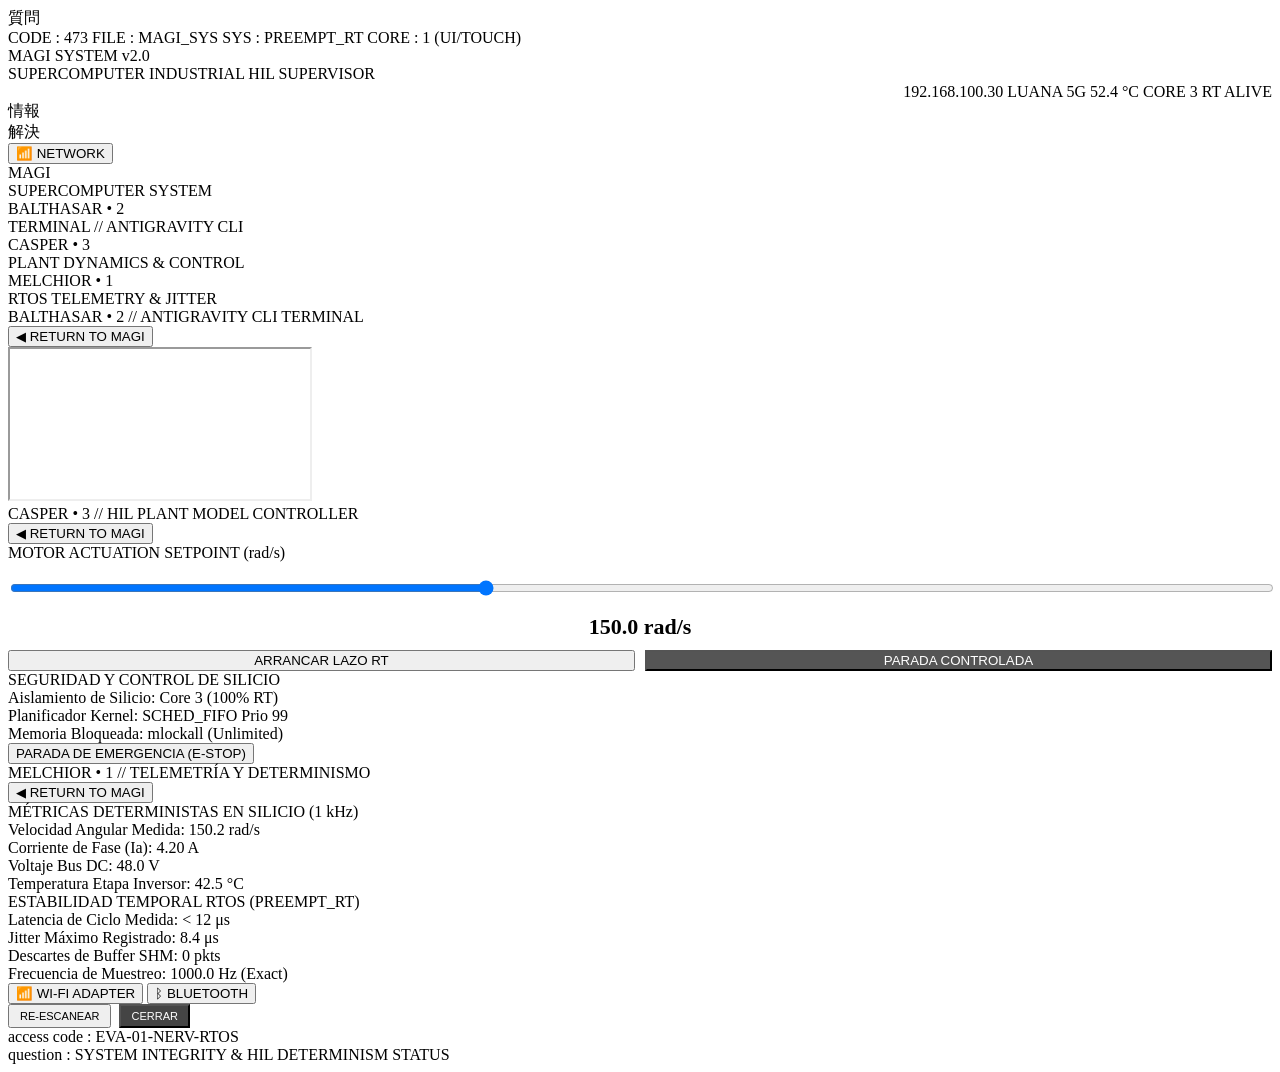
==== Digital_Twin_Workspace/home_alonso/hil_workstation/05_hmi_display/templates/index.html @ 237431b3 "feat(digital-twin): add etc configuration and home directory snapshots - etc/: NetworkManager, syste" ====
﻿<!DOCTYPE html>
<html lang="es">
<head>
    <meta charset="UTF-8">
    <meta name="viewport" content="width=1024, height=600, initial-scale=1.0, maximum-scale=1.0, user-scalable=no">
    <title>MAGI SYSTEM - HMI KIOSK</title>
    <link rel="stylesheet" href="/static/css/magi.css">
</head>
<body>

    <!-- ====================================================================
         MAGI HEADER
         ==================================================================== -->
    <header id="magi-header">
        <div class="header-left">
            <div class="header-jp-tag">質問</div>
            <div class="header-tech-info">
                <span>CODE : 473</span>
                <span>FILE : MAGI_SYS</span>
                <span>SYS  : PREEMPT_RT</span>
                <span>CORE : 1 (UI/TOUCH)</span>
            </div>
        </div>

        <div class="header-center">
            <div class="system-title">MAGI SYSTEM v2.0</div>
            <div class="system-subtitle">SUPERCOMPUTER INDUSTRIAL HIL SUPERVISOR</div>
        </div>

        <div class="header-right">
            <div class="header-tech-info" style="text-align: right;">
                <span id="status-ip">192.168.100.30</span>
                <span id="status-wifi-ssid">LUANA 5G</span>
                <span id="status-cpu-temp">52.4 °C</span>
                <span id="status-rt-core" style="color: var(--magi-green);">CORE 3 RT ALIVE</span>
            </div>
            <div class="info-box">情報</div>
            <div class="header-jp-tag-right">解決</div>
            <button id="btn-open-network" class="btn-network-top">📶 NETWORK</button>
        </div>
    </header>

    <!-- Double Header Line -->
    <div class="divider-double">
        <div class="line-orange"></div>
        <div class="line-green"></div>
    </div>

    <!-- ====================================================================
         MAIN MAGI OVERVIEW (TRIANGULAR PODS)
         ==================================================================== -->
    <main id="magi-main-view">
        <!-- Central Negative Space MAGI Logo -->
        <div class="magi-center-logo">
            <div class="magi-title">MAGI</div>
            <div class="magi-subtitle">SUPERCOMPUTER SYSTEM</div>
        </div>

        <!-- Pod 2: BALTHASAR • 2 (Top Center - AntiGravity Terminal) -->
        <div id="pod-balthasar" class="magi-pod">
            <div class="pod-name">BALTHASAR • 2</div>
            <div class="pod-subtext">TERMINAL // ANTIGRAVITY CLI</div>
        </div>

        <!-- Pod 3: CASPER • 3 (Bottom Left - Plant Emulation) -->
        <div id="pod-casper" class="magi-pod">
            <div class="pod-name">CASPER • 3</div>
            <div class="pod-subtext">PLANT DYNAMICS & CONTROL</div>
        </div>

        <!-- Pod 1: MELCHIOR • 1 (Bottom Right - Real-Time Telemetry) -->
        <div id="pod-melchior" class="magi-pod">
            <div class="pod-name">MELCHIOR • 1</div>
            <div class="pod-subtext">RTOS TELEMETRY & JITTER</div>
        </div>
    </main>

    <!-- ====================================================================
         SUBVIEW: BALTHASAR • 2 (ANTIGRAVITY CLI COCKPIT)
         ==================================================================== -->
    <section id="subview-balthasar" class="magi-subview">
        <div class="subview-header">
            <div class="subview-title">BALTHASAR • 2 // ANTIGRAVITY CLI TERMINAL</div>
            <button class="btn-return-magi">◀ RETURN TO MAGI</button>
        </div>
        <div class="subview-content" style="padding: 0;">
            <iframe id="terminal-frame" src="about:blank"></iframe>
        </div>
    </section>

    <!-- ====================================================================
         SUBVIEW: CASPER • 3 (PLANT DYNAMICS & CONTROL)
         ==================================================================== -->
    <section id="subview-casper" class="magi-subview">
        <div class="subview-header">
            <div class="subview-title">CASPER • 3 // HIL PLANT MODEL CONTROLLER</div>
            <button class="btn-return-magi">◀ RETURN TO MAGI</button>
        </div>
        <div class="subview-content">
            <div class="eva-grid-2">
                <div class="eva-card">
                    <div class="eva-card-title">MOTOR ACTUATION SETPOINT (rad/s)</div>
                    <div style="padding: 10px 0;">
                        <input type="range" id="speed-slider" min="0" max="400" value="150" style="width: 100%; height: 28px; accent-color: var(--magi-orange);" oninput="document.getElementById('slider-val-disp').innerText = this.value + ' rad/s'">
                        <div id="slider-val-disp" style="text-align: center; font-size: 22px; font-weight: bold; color: var(--magi-orange); margin-top: 8px;">150.0 rad/s</div>
                    </div>
                    <div style="display: flex; gap: 10px;">
                        <button id="btn-motor-enable" class="eva-btn-action" style="flex: 1;">ARRANCAR LAZO RT</button>
                        <button id="btn-motor-stop" class="eva-btn-action" style="flex: 1; background: #555; color: #FFF;">PARADA CONTROLADA</button>
                    </div>
                </div>

                <div class="eva-card">
                    <div class="eva-card-title">SEGURIDAD Y CONTROL DE SILICIO</div>
                    <div class="eva-metric"><span>Aislamiento de Silicio:</span> <span class="metric-val">Core 3 (100% RT)</span></div>
                    <div class="eva-metric"><span>Planificador Kernel:</span> <span class="metric-val">SCHED_FIFO Prio 99</span></div>
                    <div class="eva-metric"><span>Memoria Bloqueada:</span> <span class="metric-val">mlockall (Unlimited)</span></div>
                    <button id="btn-motor-estop" class="eva-btn-emergency">PARADA DE EMERGENCIA (E-STOP)</button>
                </div>
            </div>
        </div>
    </section>

    <!-- ====================================================================
         SUBVIEW: MELCHIOR • 1 (REAL-TIME TELEMETRY & JITTER)
         ==================================================================== -->
    <section id="subview-melchior" class="magi-subview">
        <div class="subview-header">
            <div class="subview-title">MELCHIOR • 1 // TELEMETRÍA Y DETERMINISMO</div>
            <button class="btn-return-magi">◀ RETURN TO MAGI</button>
        </div>
        <div class="subview-content">
            <div class="eva-grid-2">
                <div class="eva-card">
                    <div class="eva-card-title">MÉTRICAS DETERMINISTAS EN SILICIO (1 kHz)</div>
                    <div class="eva-metric"><span>Velocidad Angular Medida:</span> <span id="telem-speed" class="metric-val">150.2 rad/s</span></div>
                    <div class="eva-metric"><span>Corriente de Fase (Ia):</span> <span id="telem-current" class="metric-val">4.20 A</span></div>
                    <div class="eva-metric"><span>Voltaje Bus DC:</span> <span class="metric-val">48.0 V</span></div>
                    <div class="eva-metric"><span>Temperatura Etapa Inversor:</span> <span class="metric-val">42.5 °C</span></div>
                </div>

                <div class="eva-card">
                    <div class="eva-card-title">ESTABILIDAD TEMPORAL RTOS (PREEMPT_RT)</div>
                    <div class="eva-metric"><span>Latencia de Ciclo Medida:</span> <span id="telem-latency" class="metric-val">&lt; 12 μs</span></div>
                    <div class="eva-metric"><span>Jitter Máximo Registrado:</span> <span class="metric-val">8.4 μs</span></div>
                    <div class="eva-metric"><span>Descartes de Buffer SHM:</span> <span class="metric-val" style="color: var(--magi-green);">0 pkts</span></div>
                    <div class="eva-metric"><span>Frecuencia de Muestreo:</span> <span class="metric-val">1000.0 Hz (Exact)</span></div>
                </div>
            </div>
        </div>
    </section>

    <!-- ====================================================================
         MODAL: TACTICAL TOUCH NETWORK & BLUETOOTH MANAGER
         ==================================================================== -->
    <div id="network-modal">
        <div class="network-dialog">
            <div class="dialog-header">
                <div class="dialog-tabs">
                    <button id="tab-btn-wifi" class="tab-btn active">📶 WI-FI ADAPTER</button>
                    <button id="tab-btn-bt" class="tab-btn">ᛒ BLUETOOTH</button>
                </div>
                <div style="display: flex; gap: 8px;">
                    <button id="btn-rescan-wifi" class="eva-btn-action" style="padding: 4px 10px; font-size: 11px;">RE-ESCANEAR</button>
                    <button id="btn-close-network" class="eva-btn-action" style="padding: 4px 10px; font-size: 11px; background: #444; color: #FFF;">CERRAR</button>
                </div>
            </div>

            <div class="dialog-body">
                <!-- Section Wi-Fi -->
                <div id="section-wifi">
                    <!-- Password Input Prompt Box -->
                    <div id="wifi-connect-prompt" style="display: none; background: #181818; border: 1px solid var(--magi-orange); padding: 12px; border-radius: 4px; margin-bottom: 12px;">
                        <div style="font-weight: bold; color: var(--magi-orange); margin-bottom: 6px;">
                            CONECTAR A: <span id="connect-target-ssid" style="color: var(--text-white);"></span>
                        </div>
                        <div style="display: flex; gap: 8px;">
                            <input type="password" id="wifi-password-input" placeholder="Ingrese contraseña Wi-Fi..." style="flex: 1; padding: 10px; background: #000; border: 1px solid #444; color: #FFF; font-size: 16px; border-radius: 4px;">
                            <button id="btn-confirm-connect" class="eva-btn-action" style="padding: 10px 16px;">CONECTAR</button>
                            <button id="btn-cancel-connect" class="eva-btn-action" style="padding: 10px 14px; background: #444; color: #FFF;">CANCELAR</button>
                        </div>
                        <div id="wifi-connect-status" style="margin-top: 6px; font-size: 12px; font-family: monospace;"></div>
                    </div>

                    <div id="wifi-network-list" class="wifi-list">
                        <!-- Filled dynamically -->
                    </div>
                </div>

                <!-- Section Bluetooth -->
                <div id="section-bluetooth" style="display: none;">
                    <div id="bt-device-list" class="wifi-list">
                        <!-- Filled dynamically -->
                    </div>
                </div>
            </div>
        </div>
    </div>

    <!-- ====================================================================
         MAGI TACTICAL VIRTUAL KEYBOARD (TOUCH OSK)
         ==================================================================== -->
    <div id="magi-virtual-keyboard">
        <!-- Rendered dynamically by keyboard.js -->
    </div>

    <!-- Double Footer Line -->
    <div class="divider-double">
        <div class="line-green"></div>
        <div class="line-orange"></div>
    </div>

    <!-- ====================================================================
         MAGI FOOTER
         ==================================================================== -->
    <footer id="magi-footer">
        <div class="footer-box">
            <span class="footer-label">access code :</span>
            <span class="footer-value">EVA-01-NERV-RTOS</span>
        </div>
        <div class="footer-box">
            <span class="footer-label">question :</span>
            <span class="footer-value">SYSTEM INTEGRITY & HIL DETERMINISM STATUS</span>
        </div>
    </footer>

    <!-- Scripts -->
    <script src="/static/js/keyboard.js"></script>
    <script src="/static/js/network.js"></script>
    <script src="/static/js/magi.js"></script>
</body>
</html>
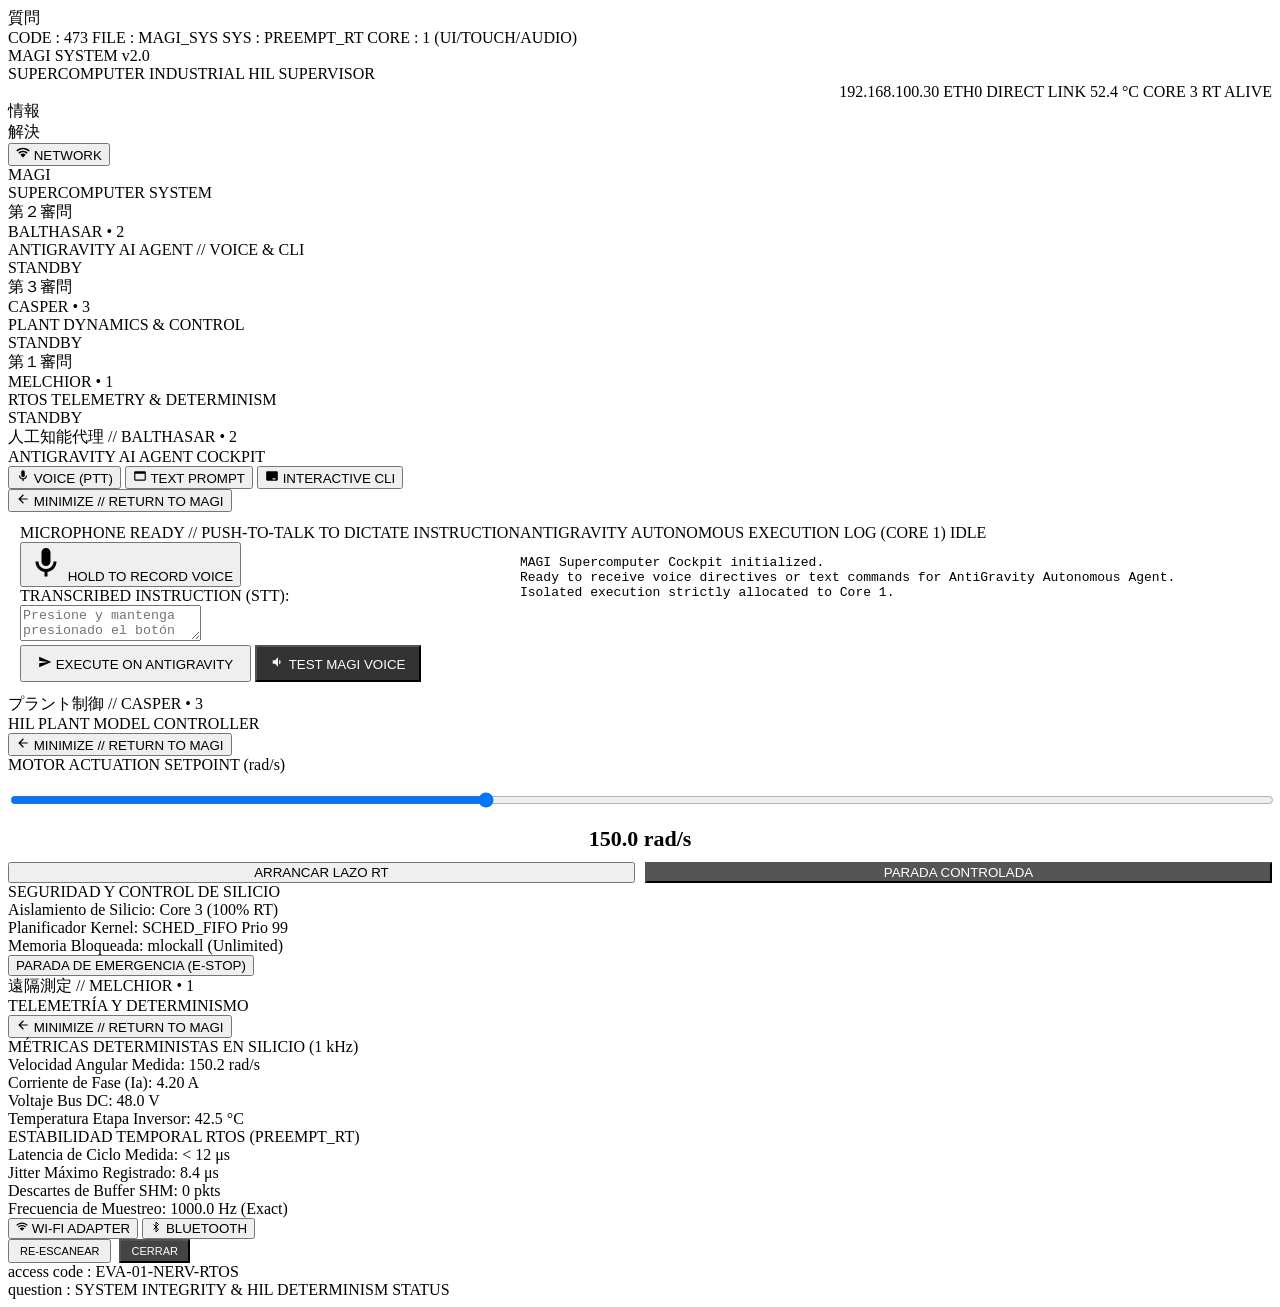
==== commit a96d73f5: "fix(ui): eradicate unicode tofu glyphs with inline NERV SVGs and CSS signal meters" ====
--- a/Digital_Twin_Workspace/home_alonso/hil_workstation/05_hmi_display/templates/index.html
+++ b/Digital_Twin_Workspace/home_alonso/hil_workstation/05_hmi_display/templates/index.html
@@ -1,4 +1,4 @@
-﻿<!DOCTYPE html>
+<!DOCTYPE html>
 <html lang="es">
 <head>
     <meta charset="UTF-8">
@@ -18,7 +18,7 @@
                 <span>CODE : 473</span>
                 <span>FILE : MAGI_SYS</span>
                 <span>SYS  : PREEMPT_RT</span>
-                <span>CORE : 1 (UI/TOUCH)</span>
+                <span>CORE : 1 (UI/TOUCH/AUDIO)</span>
             </div>
         </div>
 
@@ -30,13 +30,18 @@
         <div class="header-right">
             <div class="header-tech-info" style="text-align: right;">
                 <span id="status-ip">192.168.100.30</span>
-                <span id="status-wifi-ssid">LUANA 5G</span>
+                <span id="status-wifi-ssid">ETH0 DIRECT LINK</span>
                 <span id="status-cpu-temp">52.4 °C</span>
                 <span id="status-rt-core" style="color: var(--magi-green);">CORE 3 RT ALIVE</span>
             </div>
             <div class="info-box">情報</div>
             <div class="header-jp-tag-right">解決</div>
-            <button id="btn-open-network" class="btn-network-top">📶 NETWORK</button>
+            <button id="btn-open-network" class="btn-network-top">
+                <svg class="magi-svg-icon" viewBox="0 0 24 24" width="14" height="14" fill="currentColor">
+                    <path d="M12 3C7.5 3 3.4 4.8 0.4 7.8L2.2 9.6C4.8 7 8.2 5.5 12 5.5s7.2 1.5 9.8 4.1l1.8-1.8C20.6 4.8 16.5 3 12 3zm0 5C8.9 8 6 9.2 3.9 11.3l1.8 1.8C7.3 11.5 9.5 10.5 12 10.5s4.7 1 6.3 2.6l1.8-1.8C18 9.2 15.1 8 12 8zm0 5c-1.8 0-3.4.7-4.6 1.9l4.6 4.6 4.6-4.6C15.4 13.7 13.8 13 12 13z"/>
+                </svg>
+                NETWORK
+            </button>
         </div>
     </header>
 
@@ -50,41 +55,186 @@
          MAIN MAGI OVERVIEW (TRIANGULAR PODS)
          ==================================================================== -->
     <main id="magi-main-view">
-        <!-- Central Negative Space MAGI Logo -->
-        <div class="magi-center-logo">
+        <!-- Central Negative Space MAGI Logo & Consensus Banner -->
+        <div class="magi-center-logo" id="magi-center-display">
             <div class="magi-title">MAGI</div>
-            <div class="magi-subtitle">SUPERCOMPUTER SYSTEM</div>
-        </div>
-
-        <!-- Pod 2: BALTHASAR • 2 (Top Center - AntiGravity Terminal) -->
+            <div class="magi-subtitle" id="magi-system-status-text">SUPERCOMPUTER SYSTEM</div>
+            <div id="magi-debate-banner" class="magi-debate-banner" style="display: none;">
+                <div class="debate-status-title" id="debate-title-text">DELIBERATING</div>
+                <div class="debate-sync-meter">
+                    <div class="debate-sync-bar" id="debate-sync-progress"></div>
+                </div>
+                <div class="debate-verdict" id="debate-verdict-text">SYNCHRONIZING PODS...</div>
+            </div>
+        </div>
+
+        <!-- Pod 2: BALTHASAR • 2 (Top Center - AntiGravity AI Agent Cockpit) -->
         <div id="pod-balthasar" class="magi-pod">
-            <div class="pod-name">BALTHASAR • 2</div>
-            <div class="pod-subtext">TERMINAL // ANTIGRAVITY CLI</div>
-        </div>
-
-        <!-- Pod 3: CASPER • 3 (Bottom Left - Plant Emulation) -->
+            <div class="pod-inner-content">
+                <div class="pod-jp-header">第２審問</div>
+                <div class="pod-name">BALTHASAR • 2</div>
+                <div class="pod-subtext">ANTIGRAVITY AI AGENT // VOICE & CLI</div>
+                <div class="pod-status-badge" id="pod-status-balthasar">STANDBY</div>
+                <div class="pod-progress-box" id="progress-box-balthasar">
+                    <div class="pod-progress-fill" id="progress-fill-balthasar"></div>
+                </div>
+            </div>
+        </div>
+
+        <!-- Pod 3: CASPER • 3 (Bottom Left - Plant Emulation & Control) -->
         <div id="pod-casper" class="magi-pod">
-            <div class="pod-name">CASPER • 3</div>
-            <div class="pod-subtext">PLANT DYNAMICS & CONTROL</div>
-        </div>
-
-        <!-- Pod 1: MELCHIOR • 1 (Bottom Right - Real-Time Telemetry) -->
+            <div class="pod-inner-content">
+                <div class="pod-jp-header">第３審問</div>
+                <div class="pod-name">CASPER • 3</div>
+                <div class="pod-subtext">PLANT DYNAMICS & CONTROL</div>
+                <div class="pod-status-badge" id="pod-status-casper">STANDBY</div>
+                <div class="pod-progress-box" id="progress-box-casper">
+                    <div class="pod-progress-fill" id="progress-fill-casper"></div>
+                </div>
+            </div>
+        </div>
+
+        <!-- Pod 1: MELCHIOR • 1 (Bottom Right - Real-Time Telemetry & Jitter) -->
         <div id="pod-melchior" class="magi-pod">
-            <div class="pod-name">MELCHIOR • 1</div>
-            <div class="pod-subtext">RTOS TELEMETRY & JITTER</div>
+            <div class="pod-inner-content">
+                <div class="pod-jp-header">第１審問</div>
+                <div class="pod-name">MELCHIOR • 1</div>
+                <div class="pod-subtext">RTOS TELEMETRY & DETERMINISM</div>
+                <div class="pod-status-badge" id="pod-status-melchior">STANDBY</div>
+                <div class="pod-progress-box" id="progress-box-melchior">
+                    <div class="pod-progress-fill" id="progress-fill-melchior"></div>
+                </div>
+            </div>
         </div>
     </main>
 
     <!-- ====================================================================
-         SUBVIEW: BALTHASAR • 2 (ANTIGRAVITY CLI COCKPIT)
+         SUBVIEW: BALTHASAR • 2 (ANTIGRAVITY AI AGENT COCKPIT)
          ==================================================================== -->
     <section id="subview-balthasar" class="magi-subview">
         <div class="subview-header">
-            <div class="subview-title">BALTHASAR • 2 // ANTIGRAVITY CLI TERMINAL</div>
-            <button class="btn-return-magi">◀ RETURN TO MAGI</button>
-        </div>
-        <div class="subview-content" style="padding: 0;">
-            <iframe id="terminal-frame" src="about:blank"></iframe>
+            <div class="subview-title-group">
+                <div class="subview-jp">人工知能代理 // BALTHASAR • 2</div>
+                <div class="subview-title">ANTIGRAVITY AI AGENT COCKPIT</div>
+            </div>
+            
+            <!-- Input Mode Selector Buttons -->
+            <div class="agent-mode-selector">
+                <button id="btn-mode-voice" class="btn-mode active">
+                    <svg class="magi-svg-icon" viewBox="0 0 24 24" width="14" height="14" fill="currentColor">
+                        <path d="M12 14c1.66 0 3-1.34 3-3V5c0-1.66-1.34-3-3-3S9 3.34 9 5v6c0 1.66 1.34 3 3 3zm5-3c0 2.76-2.24 5-5 5s-5-2.24-5-5H5c0 3.53 2.61 6.43 6 6.92V21h2v-3.08c3.39-.49 6-3.39 6-6.92h-2z"/>
+                    </svg>
+                    VOICE (PTT)
+                </button>
+                <button id="btn-mode-text" class="btn-mode">
+                    <svg class="magi-svg-icon" viewBox="0 0 24 24" width="14" height="14" fill="currentColor">
+                        <path d="M20 4H4c-1.1 0-2 .9-2 2v12c0 1.1.9 2 2 2h16c1.1 0 2-.9 2-2V6c0-1.1-.9-2-2-2zm0 14H4V8h16v10z"/>
+                    </svg>
+                    TEXT PROMPT
+                </button>
+                <button id="btn-mode-terminal" class="btn-mode">
+                    <svg class="magi-svg-icon" viewBox="0 0 24 24" width="14" height="14" fill="currentColor">
+                        <path d="M20 4H4c-1.1 0-2 .9-2 2v12c0 1.1.9 2 2 2h16c1.1 0 2-.9 2-2V6c0-1.1-.9-2-2-2zm-12 11l3-3-3-3v2H6v2h2v2zm5 1h5v2h-5v-2z"/>
+                    </svg>
+                    INTERACTIVE CLI
+                </button>
+            </div>
+
+            <button class="btn-return-magi">
+                <svg class="magi-svg-icon" viewBox="0 0 24 24" width="14" height="14" fill="currentColor">
+                    <path d="M20 11H7.83l5.59-5.59L12 4l-8 8 8 8 1.41-1.41L7.83 13H20v-2z"/>
+                </svg>
+                MINIMIZE // RETURN TO MAGI
+            </button>
+        </div>
+
+        <div class="subview-content" style="padding: 12px; display: flex; flex-direction: column; gap: 10px;">
+            <!-- MODE 1: VOICE PANEL (Push-To-Talk) -->
+            <div id="panel-agent-voice" class="agent-panel" style="display: flex;">
+                <div class="voice-card">
+                    <div class="voice-status-bar">
+                        <span id="voice-indicator" class="voice-dot ready"></span>
+                        <span id="voice-status-text">MICROPHONE READY // PUSH-TO-TALK TO DICTATE INSTRUCTION</span>
+                    </div>
+
+                    <div class="voice-controls-row">
+                        <button id="btn-push-to-talk" class="btn-ptt">
+                            <div class="ptt-inner">
+                                <svg class="ptt-icon" viewBox="0 0 24 24" width="36" height="36" fill="currentColor">
+                                    <path d="M12 14c1.66 0 3-1.34 3-3V5c0-1.66-1.34-3-3-3S9 3.34 9 5v6c0 1.66 1.34 3 3 3zm5-3c0 2.76-2.24 5-5 5s-5-2.24-5-5H5c0 3.53 2.61 6.43 6 6.92V21h2v-3.08c3.39-.49 6-3.39 6-6.92h-2z"/>
+                                </svg>
+                                <span id="ptt-btn-label">HOLD TO RECORD VOICE</span>
+                            </div>
+                        </button>
+
+                        <div class="voice-transcript-container">
+                            <div class="transcript-title">TRANSCRIBED INSTRUCTION (STT):</div>
+                            <textarea id="voice-transcript-output" placeholder="Presione y mantenga presionado el botón para hablar, o dicte su orden táctica..."></textarea>
+                            <div class="transcript-actions">
+                                <button id="btn-dispatch-voice-prompt" class="eva-btn-action" style="padding: 8px 16px;">
+                                    <svg class="magi-svg-icon" viewBox="0 0 24 24" width="14" height="14" fill="currentColor">
+                                        <path d="M2.01 21L23 12 2.01 3 2 10l15 2-15 2z"/>
+                                    </svg>
+                                    EXECUTE ON ANTIGRAVITY
+                                </button>
+                                <button id="btn-test-tts" class="eva-btn-action" style="background: #333; color: #FFF; padding: 8px 14px;">
+                                    <svg class="magi-svg-icon" viewBox="0 0 24 24" width="14" height="14" fill="currentColor">
+                                        <path d="M3 9v6h4l5 5V4L7 9H3zm13.5 3c0-1.77-1.02-3.29-2.5-4.03v8.05c1.48-.73 2.5-2.25 2.5-4.02z"/>
+                                    </svg>
+                                    TEST MAGI VOICE
+                                </button>
+                            </div>
+                        </div>
+                    </div>
+                </div>
+
+                <!-- Agent Execution Log / Output Box -->
+                <div class="agent-output-card">
+                    <div class="agent-output-header">
+                        <span>ANTIGRAVITY AUTONOMOUS EXECUTION LOG (CORE 1)</span>
+                        <span id="agent-exec-state" class="exec-state-idle">IDLE</span>
+                    </div>
+                    <pre id="agent-output-console">MAGI Supercomputer Cockpit initialized.
+Ready to receive voice directives or text commands for AntiGravity Autonomous Agent.
+Isolated execution strictly allocated to Core 1.</pre>
+                </div>
+            </div>
+
+            <!-- MODE 2: TEXT PROMPT PANEL -->
+            <div id="panel-agent-text" class="agent-panel" style="display: none;">
+                <div class="prompt-builder-card">
+                    <div class="prompt-quick-chips">
+                        <span class="chip-label">QUICK MACROS:</span>
+                        <button class="prompt-chip" data-prompt="Diagnosticar latencia y jitter de lazo RT en Core 3">RT LATENCY</button>
+                        <button class="prompt-chip" data-prompt="Verificar estado de memoria compartida SHM y descartes">SHM HEALTH</button>
+                        <button class="prompt-chip" data-prompt="Auditar aislamiento de hilos y afinidad de Core 1 y Core 3">CORE AFFINITY</button>
+                        <button class="prompt-chip" data-prompt="Escanear redes Wi-Fi y validar enlace Ethernet">NET TELEMETRY</button>
+                    </div>
+
+                    <div class="prompt-input-row">
+                        <textarea id="agent-text-input" placeholder="Ingrese instrucción para AntiGravity CLI (ej: 'Revisar logs de SHM y medir latencia')..."></textarea>
+                        <button id="btn-dispatch-text-prompt" class="eva-btn-action" style="min-width: 140px;">
+                            <svg class="magi-svg-icon" viewBox="0 0 24 24" width="16" height="16" fill="currentColor">
+                                <path d="M2.01 21L23 12 2.01 3 2 10l15 2-15 2z"/>
+                            </svg>
+                            DISPATCH
+                        </button>
+                    </div>
+                </div>
+
+                <div class="agent-output-card" style="flex: 1;">
+                    <div class="agent-output-header">
+                        <span>ANTIGRAVITY OUTPUT STREAM</span>
+                        <span id="agent-text-exec-state" class="exec-state-idle">IDLE</span>
+                    </div>
+                    <pre id="agent-text-output-console">Awaiting dispatch instruction...</pre>
+                </div>
+            </div>
+
+            <!-- MODE 3: FULLSCREEN INTERACTIVE TERMINAL (TTYD) -->
+            <div id="panel-agent-terminal" class="agent-panel" style="display: none; height: 100%;">
+                <iframe id="terminal-frame" src="about:blank"></iframe>
+            </div>
         </div>
     </section>
 
@@ -93,8 +243,16 @@
          ==================================================================== -->
     <section id="subview-casper" class="magi-subview">
         <div class="subview-header">
-            <div class="subview-title">CASPER • 3 // HIL PLANT MODEL CONTROLLER</div>
-            <button class="btn-return-magi">◀ RETURN TO MAGI</button>
+            <div class="subview-title-group">
+                <div class="subview-jp">プラント制御 // CASPER • 3</div>
+                <div class="subview-title">HIL PLANT MODEL CONTROLLER</div>
+            </div>
+            <button class="btn-return-magi">
+                <svg class="magi-svg-icon" viewBox="0 0 24 24" width="14" height="14" fill="currentColor">
+                    <path d="M20 11H7.83l5.59-5.59L12 4l-8 8 8 8 1.41-1.41L7.83 13H20v-2z"/>
+                </svg>
+                MINIMIZE // RETURN TO MAGI
+            </button>
         </div>
         <div class="subview-content">
             <div class="eva-grid-2">
@@ -126,8 +284,16 @@
          ==================================================================== -->
     <section id="subview-melchior" class="magi-subview">
         <div class="subview-header">
-            <div class="subview-title">MELCHIOR • 1 // TELEMETRÍA Y DETERMINISMO</div>
-            <button class="btn-return-magi">◀ RETURN TO MAGI</button>
+            <div class="subview-title-group">
+                <div class="subview-jp">遠隔測定 // MELCHIOR • 1</div>
+                <div class="subview-title">TELEMETRÍA Y DETERMINISMO</div>
+            </div>
+            <button class="btn-return-magi">
+                <svg class="magi-svg-icon" viewBox="0 0 24 24" width="14" height="14" fill="currentColor">
+                    <path d="M20 11H7.83l5.59-5.59L12 4l-8 8 8 8 1.41-1.41L7.83 13H20v-2z"/>
+                </svg>
+                MINIMIZE // RETURN TO MAGI
+            </button>
         </div>
         <div class="subview-content">
             <div class="eva-grid-2">
@@ -157,8 +323,18 @@
         <div class="network-dialog">
             <div class="dialog-header">
                 <div class="dialog-tabs">
-                    <button id="tab-btn-wifi" class="tab-btn active">📶 WI-FI ADAPTER</button>
-                    <button id="tab-btn-bt" class="tab-btn">ᛒ BLUETOOTH</button>
+                    <button id="tab-btn-wifi" class="tab-btn active">
+                        <svg class="magi-svg-icon" viewBox="0 0 24 24" width="12" height="12" fill="currentColor">
+                            <path d="M12 3C7.5 3 3.4 4.8 0.4 7.8L2.2 9.6C4.8 7 8.2 5.5 12 5.5s7.2 1.5 9.8 4.1l1.8-1.8C20.6 4.8 16.5 3 12 3zm0 5C8.9 8 6 9.2 3.9 11.3l1.8 1.8C7.3 11.5 9.5 10.5 12 10.5s4.7 1 6.3 2.6l1.8-1.8C18 9.2 15.1 8 12 8zm0 5c-1.8 0-3.4.7-4.6 1.9l4.6 4.6 4.6-4.6C15.4 13.7 13.8 13 12 13z"/>
+                        </svg>
+                        WI-FI ADAPTER
+                    </button>
+                    <button id="tab-btn-bt" class="tab-btn">
+                        <svg class="magi-svg-icon" viewBox="0 0 24 24" width="12" height="12" fill="none" stroke="currentColor" stroke-width="2">
+                            <path d="m7 7 10 10-5 5V2l5 5L7 17"/>
+                        </svg>
+                        BLUETOOTH
+                    </button>
                 </div>
                 <div style="display: flex; gap: 8px;">
                     <button id="btn-rescan-wifi" class="eva-btn-action" style="padding: 4px 10px; font-size: 11px;">RE-ESCANEAR</button>
@@ -220,7 +396,7 @@
         </div>
         <div class="footer-box">
             <span class="footer-label">question :</span>
-            <span class="footer-value">SYSTEM INTEGRITY & HIL DETERMINISM STATUS</span>
+            <span class="footer-value" id="footer-status-query">SYSTEM INTEGRITY & HIL DETERMINISM STATUS</span>
         </div>
     </footer>
 
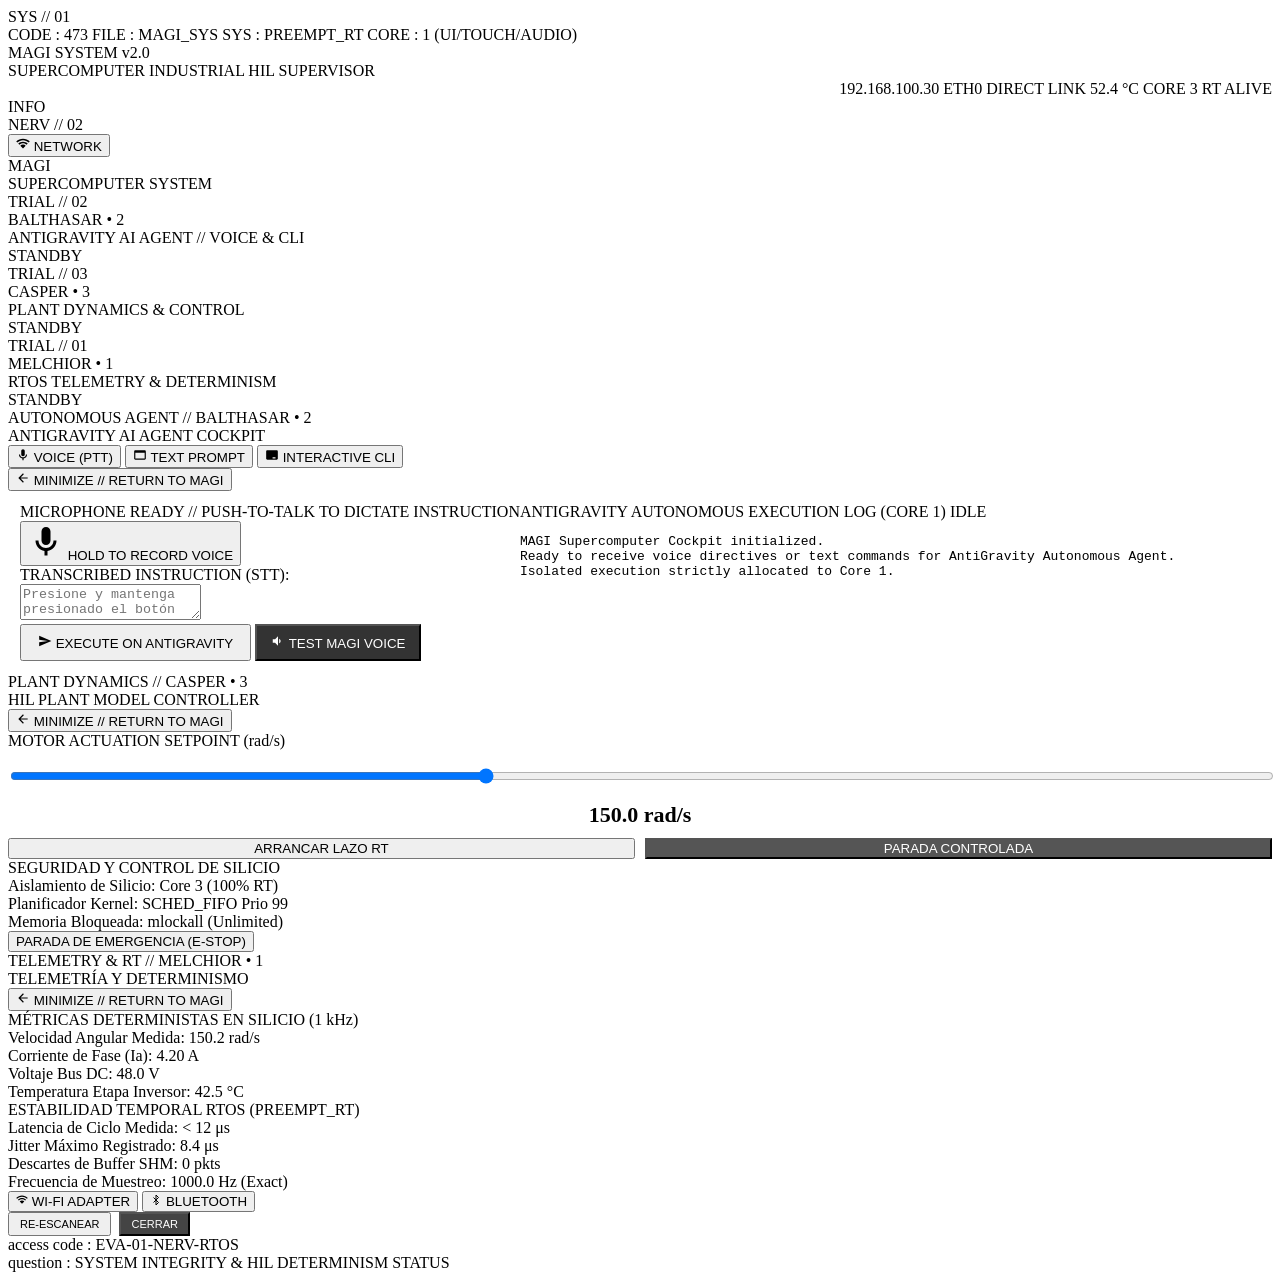
==== commit dd4d08ff: "fix(kiosk): eradicate compositor tty collision and suppress translate popups" ====
--- a/Digital_Twin_Workspace/home_alonso/hil_workstation/05_hmi_display/templates/index.html
+++ b/Digital_Twin_Workspace/home_alonso/hil_workstation/05_hmi_display/templates/index.html
@@ -1,7 +1,8 @@
 <!DOCTYPE html>
-<html lang="es">
+<html lang="es" class="notranslate" translate="no">
 <head>
     <meta charset="UTF-8">
+    <meta name="google" content="notranslate">
     <meta name="viewport" content="width=1024, height=600, initial-scale=1.0, maximum-scale=1.0, user-scalable=no">
     <title>MAGI SYSTEM - HMI KIOSK</title>
     <link rel="stylesheet" href="/static/css/magi.css">
@@ -13,7 +14,7 @@
          ==================================================================== -->
     <header id="magi-header">
         <div class="header-left">
-            <div class="header-jp-tag">質問</div>
+            <div class="header-jp-tag">SYS // 01</div>
             <div class="header-tech-info">
                 <span>CODE : 473</span>
                 <span>FILE : MAGI_SYS</span>
@@ -34,8 +35,8 @@
                 <span id="status-cpu-temp">52.4 °C</span>
                 <span id="status-rt-core" style="color: var(--magi-green);">CORE 3 RT ALIVE</span>
             </div>
-            <div class="info-box">情報</div>
-            <div class="header-jp-tag-right">解決</div>
+            <div class="info-box">INFO</div>
+            <div class="header-jp-tag-right">NERV // 02</div>
             <button id="btn-open-network" class="btn-network-top">
                 <svg class="magi-svg-icon" viewBox="0 0 24 24" width="14" height="14" fill="currentColor">
                     <path d="M12 3C7.5 3 3.4 4.8 0.4 7.8L2.2 9.6C4.8 7 8.2 5.5 12 5.5s7.2 1.5 9.8 4.1l1.8-1.8C20.6 4.8 16.5 3 12 3zm0 5C8.9 8 6 9.2 3.9 11.3l1.8 1.8C7.3 11.5 9.5 10.5 12 10.5s4.7 1 6.3 2.6l1.8-1.8C18 9.2 15.1 8 12 8zm0 5c-1.8 0-3.4.7-4.6 1.9l4.6 4.6 4.6-4.6C15.4 13.7 13.8 13 12 13z"/>
@@ -71,7 +72,7 @@
         <!-- Pod 2: BALTHASAR • 2 (Top Center - AntiGravity AI Agent Cockpit) -->
         <div id="pod-balthasar" class="magi-pod">
             <div class="pod-inner-content">
-                <div class="pod-jp-header">第２審問</div>
+                <div class="pod-jp-header">TRIAL // 02</div>
                 <div class="pod-name">BALTHASAR • 2</div>
                 <div class="pod-subtext">ANTIGRAVITY AI AGENT // VOICE & CLI</div>
                 <div class="pod-status-badge" id="pod-status-balthasar">STANDBY</div>
@@ -84,7 +85,7 @@
         <!-- Pod 3: CASPER • 3 (Bottom Left - Plant Emulation & Control) -->
         <div id="pod-casper" class="magi-pod">
             <div class="pod-inner-content">
-                <div class="pod-jp-header">第３審問</div>
+                <div class="pod-jp-header">TRIAL // 03</div>
                 <div class="pod-name">CASPER • 3</div>
                 <div class="pod-subtext">PLANT DYNAMICS & CONTROL</div>
                 <div class="pod-status-badge" id="pod-status-casper">STANDBY</div>
@@ -97,7 +98,7 @@
         <!-- Pod 1: MELCHIOR • 1 (Bottom Right - Real-Time Telemetry & Jitter) -->
         <div id="pod-melchior" class="magi-pod">
             <div class="pod-inner-content">
-                <div class="pod-jp-header">第１審問</div>
+                <div class="pod-jp-header">TRIAL // 01</div>
                 <div class="pod-name">MELCHIOR • 1</div>
                 <div class="pod-subtext">RTOS TELEMETRY & DETERMINISM</div>
                 <div class="pod-status-badge" id="pod-status-melchior">STANDBY</div>
@@ -114,7 +115,7 @@
     <section id="subview-balthasar" class="magi-subview">
         <div class="subview-header">
             <div class="subview-title-group">
-                <div class="subview-jp">人工知能代理 // BALTHASAR • 2</div>
+                <div class="subview-jp">AUTONOMOUS AGENT // BALTHASAR • 2</div>
                 <div class="subview-title">ANTIGRAVITY AI AGENT COCKPIT</div>
             </div>
             
@@ -244,7 +245,7 @@
     <section id="subview-casper" class="magi-subview">
         <div class="subview-header">
             <div class="subview-title-group">
-                <div class="subview-jp">プラント制御 // CASPER • 3</div>
+                <div class="subview-jp">PLANT DYNAMICS // CASPER • 3</div>
                 <div class="subview-title">HIL PLANT MODEL CONTROLLER</div>
             </div>
             <button class="btn-return-magi">
@@ -285,7 +286,7 @@
     <section id="subview-melchior" class="magi-subview">
         <div class="subview-header">
             <div class="subview-title-group">
-                <div class="subview-jp">遠隔測定 // MELCHIOR • 1</div>
+                <div class="subview-jp">TELEMETRY & RT // MELCHIOR • 1</div>
                 <div class="subview-title">TELEMETRÍA Y DETERMINISMO</div>
             </div>
             <button class="btn-return-magi">
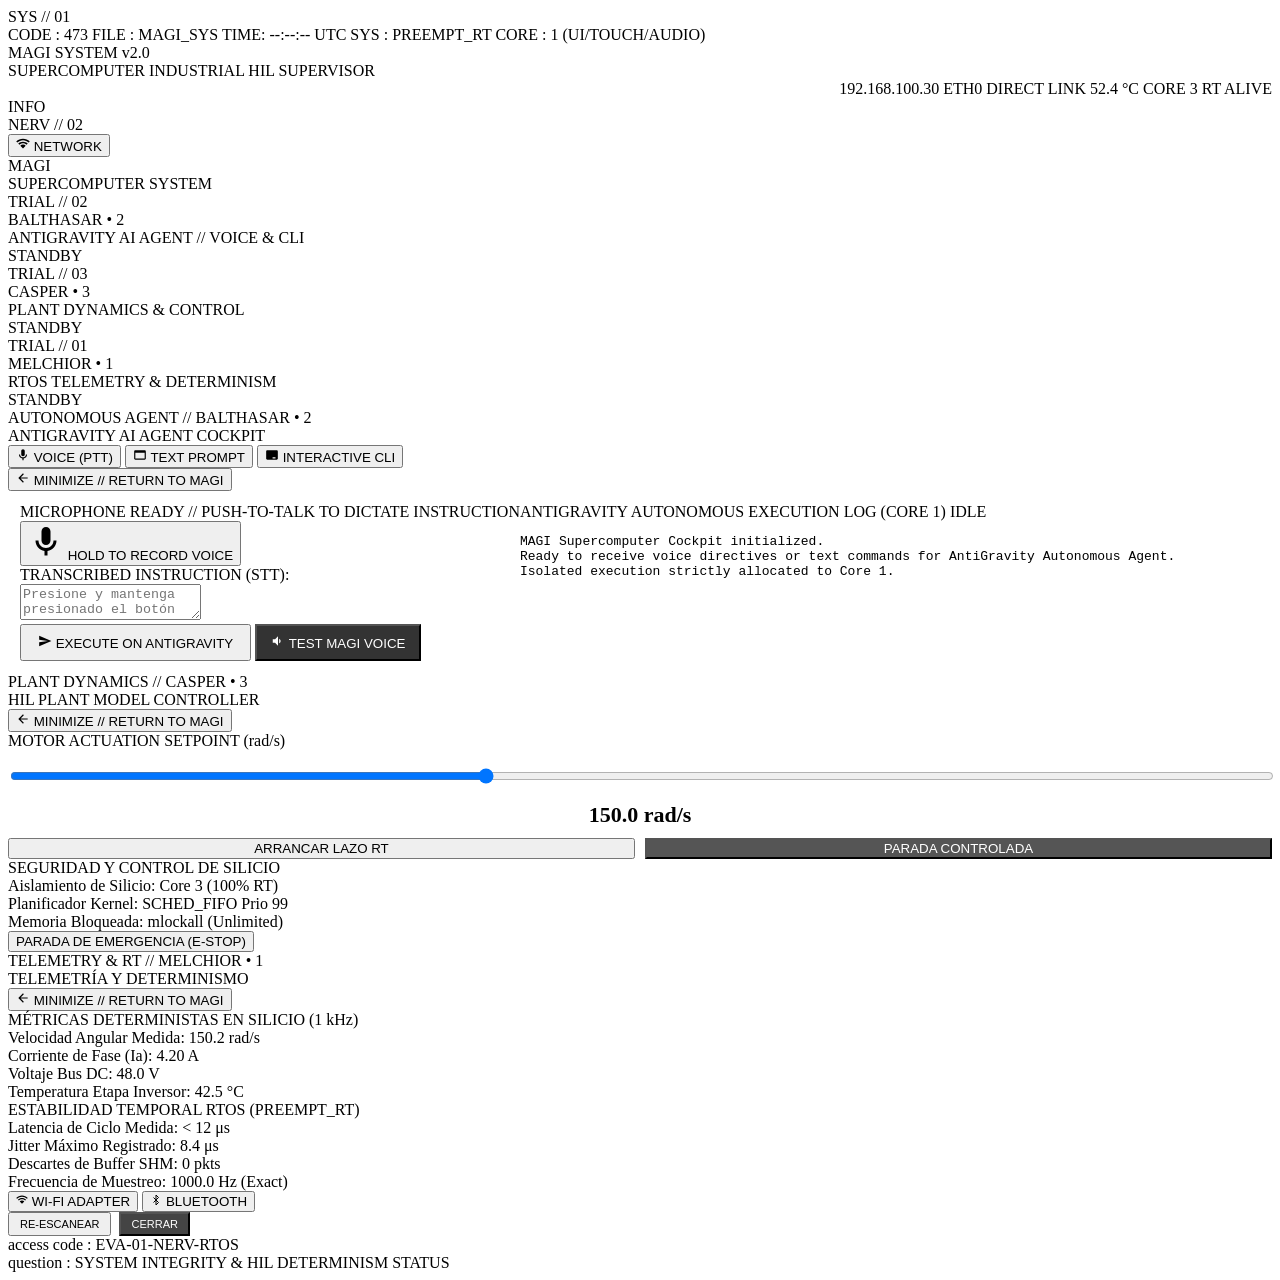
==== commit 11f55ddc: "feat(phase10.1): atomic synchronous sync, live NERV header clock and touch kiosk stabilization" ====
--- a/Digital_Twin_Workspace/home_alonso/hil_workstation/05_hmi_display/templates/index.html
+++ b/Digital_Twin_Workspace/home_alonso/hil_workstation/05_hmi_display/templates/index.html
@@ -18,6 +18,7 @@
             <div class="header-tech-info">
                 <span>CODE : 473</span>
                 <span>FILE : MAGI_SYS</span>
+                <span id="system-live-clock">TIME: --:--:-- UTC</span>
                 <span>SYS  : PREEMPT_RT</span>
                 <span>CORE : 1 (UI/TOUCH/AUDIO)</span>
             </div>
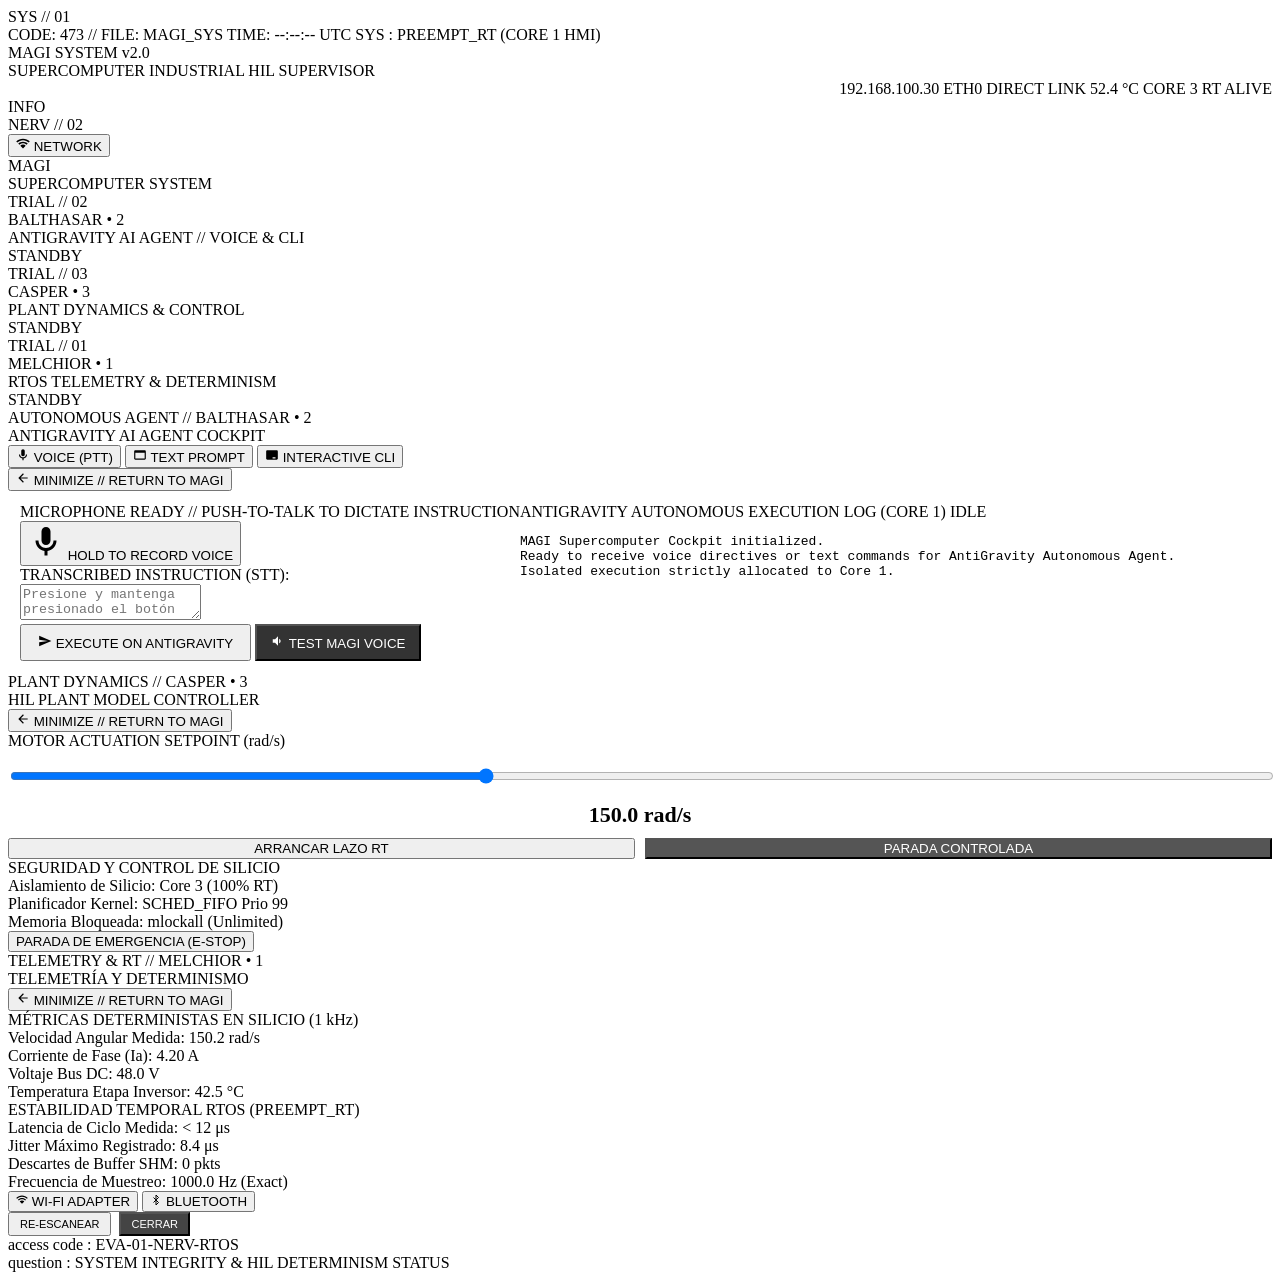
==== commit 6034f128: "fix(phase10.8): eradicate tty input hijack, fix header clock layout and deploy full input forensic p" ====
--- a/Digital_Twin_Workspace/home_alonso/hil_workstation/05_hmi_display/templates/index.html
+++ b/Digital_Twin_Workspace/home_alonso/hil_workstation/05_hmi_display/templates/index.html
@@ -16,11 +16,9 @@
         <div class="header-left">
             <div class="header-jp-tag">SYS // 01</div>
             <div class="header-tech-info">
-                <span>CODE : 473</span>
-                <span>FILE : MAGI_SYS</span>
-                <span id="system-live-clock">TIME: --:--:-- UTC</span>
-                <span>SYS  : PREEMPT_RT</span>
-                <span>CORE : 1 (UI/TOUCH/AUDIO)</span>
+                <span>CODE: 473 // FILE: MAGI_SYS</span>
+                <span id="system-live-clock" style="color: var(--magi-green);">TIME: --:--:-- UTC</span>
+                <span>SYS : PREEMPT_RT (CORE 1 HMI)</span>
             </div>
         </div>
 
